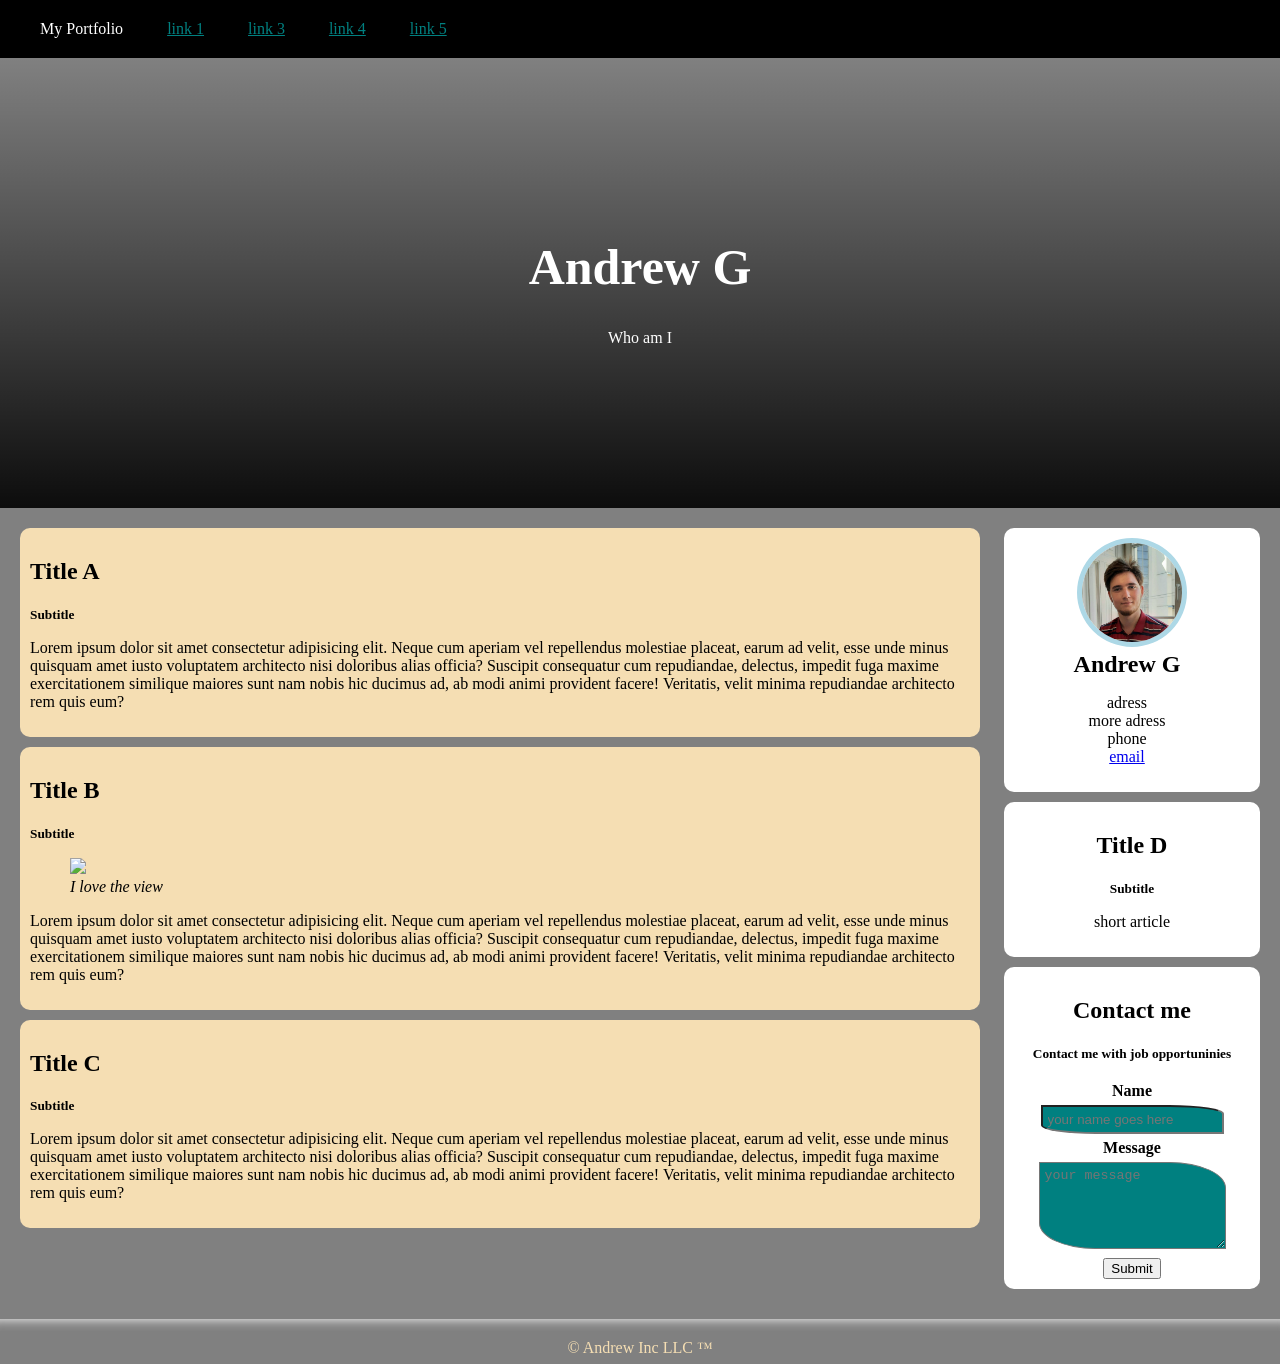
==== index.html @ 8a7b6518 "code along - foundation" ====
<!DOCTYPE html>
<html lang="en">
<head>
    <meta charset="UTF-8">
    <meta http-equiv="X-UA-Compatible" content="IE=edge">
    <meta name="viewport" content="width=device-width, initial-scale=1.0">
    <title>Andrew G</title>
    <link rel="stylesheet" href="CSS/main.css">
</head>
<body>

    <!-- Nav-Bar //-->
    <nav>
        <ul>
            <li>My Portfolio</li>
            <li><a href="#">            link 1</a></li>
            <li><a href="#">            link 3</a></li>
            <li><a href="page3.html">   link 4</a></li>
            <li><a href="#">            link 5</a></li>
        </ul>
    </nav>

    <!-- Hero-Image //-->
    <div class="hero-image">
        <div class="hero-text">
            <h1 style="font-size:50px;">Andrew G</h1>
            <p>Who am I</p>
        </div>
    </div>

    <!-- Main //-->
    <main>
        <div id="main">
            <article class="main-article">
                <h1>Title A</h1>
                <strong><small>Subtitle</small></strong>
                <p>
                    Lorem ipsum dolor sit amet consectetur adipisicing elit. Neque cum aperiam vel repellendus molestiae placeat, earum ad velit, esse unde minus quisquam amet iusto voluptatem architecto nisi doloribus alias officia?
                    Suscipit consequatur cum repudiandae, delectus, impedit fuga maxime exercitationem similique maiores sunt nam nobis hic ducimus ad, ab modi animi provident facere! Veritatis, velit minima repudiandae architecto rem quis eum?
                </p>
            </article>
            <article class="main-article">
                <h1>Title B</h1>
                <strong><small>Subtitle</small></strong>
                <figure>
                    <img src="http://placehold.it/400x200">
                    <figcaption><em>I love the view</em></figcaption> 
                </figure>
                <p>
                    Lorem ipsum dolor sit amet consectetur adipisicing elit. Neque cum aperiam vel repellendus molestiae placeat, earum ad velit, esse unde minus quisquam amet iusto voluptatem architecto nisi doloribus alias officia?
                    Suscipit consequatur cum repudiandae, delectus, impedit fuga maxime exercitationem similique maiores sunt nam nobis hic ducimus ad, ab modi animi provident facere! Veritatis, velit minima repudiandae architecto rem quis eum?
                </p>
            </article>
            <article class="main-article">
                <h1>Title C</h1>
                <strong><small>Subtitle</small></strong>
                <p>
                    Lorem ipsum dolor sit amet consectetur adipisicing elit. Neque cum aperiam vel repellendus molestiae placeat, earum ad velit, esse unde minus quisquam amet iusto voluptatem architecto nisi doloribus alias officia?
                    Suscipit consequatur cum repudiandae, delectus, impedit fuga maxime exercitationem similique maiores sunt nam nobis hic ducimus ad, ab modi animi provident facere! Veritatis, velit minima repudiandae architecto rem quis eum?
                </p>
            </article>
        </div>

        <!-- Sidebar -->
        <div id="side">
            <article class="side-article"  id="profile">
                <img id="profile-image" src="images/MyPhoto_Cut.jpg">
                <div id="profile-detail">
                    <h2>Andrew G</h2>
                    <ul>
                        <li>adress</li>
                        <li>more adress</li>
                        <li>phone</li>
                        <li><a href="mailto:varganhell2004@gmail.com">email</a></li>

                    </ul>
                </div>
            </article>
            <article class="side-article">
                <h1>Title D</h1>
                <strong><small>Subtitle</small></strong>
                <p>short article</p>
            </article>
            <article class="side-article">
                
                <h1>Contact me</h1>
                <strong><small>Contact me with job opportuninies</small></strong>
                <br>
                <form action="mailto:johnd@gmail.com" method="POST">
                    <lable for="name"><strong>Name</strong></lable>
                    <br>
                    <input type="text" id="name" placeholder="your name goes here">
                    <br>
                    <lable for="body"><strong>Message</strong></lable>
                    <br>
                    <textarea id="body" placeholder="your message" rows="5"></textarea>
                    <button tpe="submit">Submit</button>
                </form>
            </article>
        </div>
    </main>

    <!-- Footer -->
    <footer>
        <hr>
        <div>
            &copy; Andrew Inc LLC &trade;
        </div>
    </footer>

</body>
</html>
---- CSS/main.css ----
body, html{
    height: 100%;
    margin: 0px;
}

body{
    background-color: grey;
}

nav li{
    display: inline;
    margin: 20px;
}

nav ul{
    background-color: black;
    margin: 0;
    list-style-type: none;
    width: 100%;
    padding: 20px;
}

nav{
    display: block;
    color: white;
}

nav a{
    color: teal
}

nav a:hover{
    color: white
}

nav ul:hover{
    background-color: red;
    transform: rotate(180deg);
}

.hero-image{
    background-image: 
        linear-gradient(rgba(0,0,0,0),rgba(0,0,0,0.9)),
        url(https://images.immediate.co.uk/production/volatile/sites/4/2021/08/mountains-7ddde89.jpg?quality=90&webp=true&resize=556,236);
        
    height: 50%;
    background-repeat: no-repeat;
    background-size: cover;
    background-position: center;
    position: relative;
}

.hero-text{
    color: white;
    text-align: center;
    position: absolute;
    top: 50%;
    left: 50%;
    transform: translate(-50%,-50%);
}

#main{
    width: 75%;
    float: left;
    height: 100%;
    padding-left: 20px;
    padding-top: 20px;
}

#side{
    width: 20%;
    float: right;
    height: 100%;
    padding: 20px;
}

#profile-image{
    width: 100px;
    border-radius: 50%;
    border: 5px solid lightblue;

}

#profile{
    text-align: center;
}

.side-article ul{
    list-style-type: none;
    padding-left: 0;
}

#profile h2{
    display: inline;
}

#profile-detail{
    margin-right: 10px;
    text-align: center;
}

.side-article, .main-article{
    padding: 10px;
    margin-bottom: 10px;
    border-radius: 10px;
}

.side-article{
    background-color: white;
    text-align: center;
}

.main-article{
    background-color: wheat;
}

form{
    margin-top: 20px;

}

textarea, input{
    background-color: teal;
    border-radius: 0 30%;
    padding: 5px;
    margin: 5px;

}

.side-article h1{
    margin-bottom: 20px;

}

footer{
    bottom: 0px;
    width: 100%;
    height: 5vh;
    margin-top: 0;

}

footer div{
    text-align: center;
    color: wheat;

}

footer hr{
    margin-top: 0px;
    height: 12px;
    border: 0px;
    box-shadow: inset 0 12px 12px -12px white;
}

main{
    overflow:auto;
}
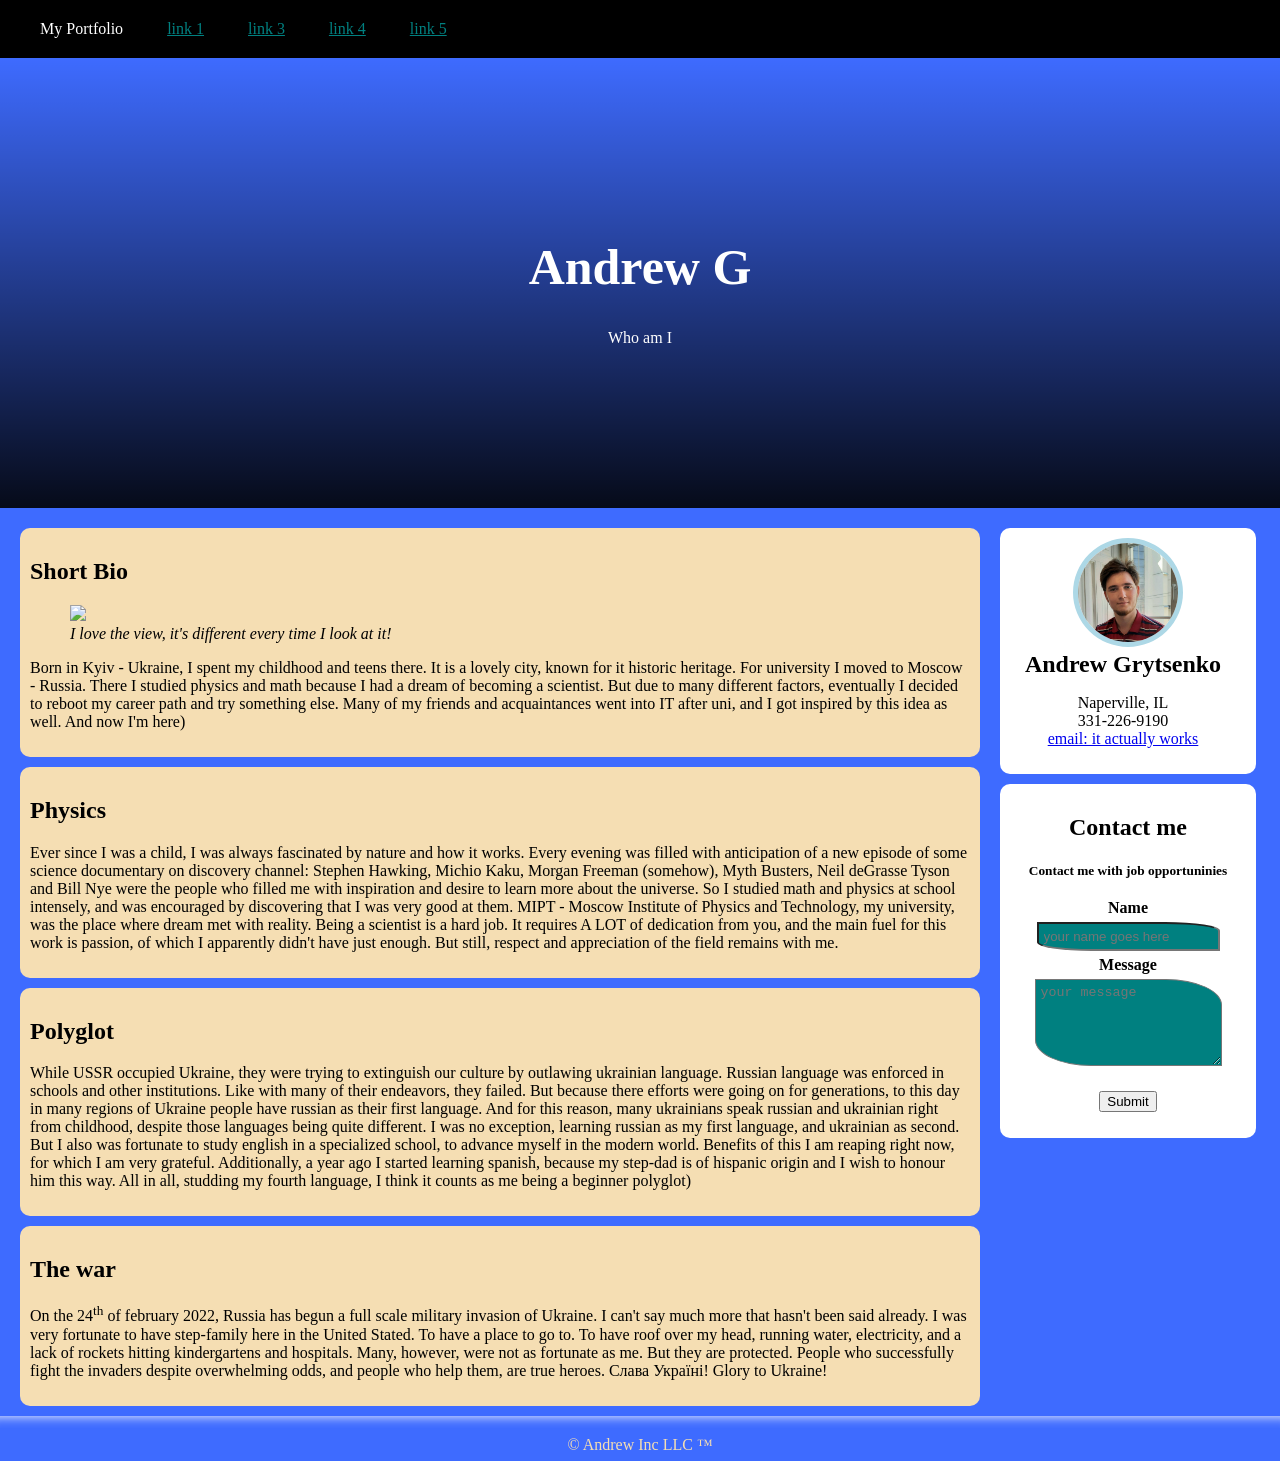
==== commit c6293fc5: "final commit" ====
--- a/index.html
+++ b/index.html
@@ -1,7 +1,7 @@
 <!DOCTYPE html>
 <html lang="en">
 <head>
-    <meta charset="UTF-8">
+    <meta charset="UTF-16">
     <meta http-equiv="X-UA-Compatible" content="IE=edge">
     <meta name="viewport" content="width=device-width, initial-scale=1.0">
     <title>Andrew G</title>
@@ -15,7 +15,7 @@
             <li>My Portfolio</li>
             <li><a href="#">            link 1</a></li>
             <li><a href="#">            link 3</a></li>
-            <li><a href="page3.html">   link 4</a></li>
+            <li><a href="index.html">   link 4</a></li>
             <li><a href="#">            link 5</a></li>
         </ul>
     </nav>
@@ -32,33 +32,66 @@
     <main>
         <div id="main">
             <article class="main-article">
-                <h1>Title A</h1>
-                <strong><small>Subtitle</small></strong>
+                <h1>Short Bio</h1>
+                <figure>
+                    <img src="https://picsum.photos/200">
+                    <figcaption><em>I love the view, it's different every time I look at it!</em></figcaption> 
+                </figure>
                 <p>
-                    Lorem ipsum dolor sit amet consectetur adipisicing elit. Neque cum aperiam vel repellendus molestiae placeat, earum ad velit, esse unde minus quisquam amet iusto voluptatem architecto nisi doloribus alias officia?
-                    Suscipit consequatur cum repudiandae, delectus, impedit fuga maxime exercitationem similique maiores sunt nam nobis hic ducimus ad, ab modi animi provident facere! Veritatis, velit minima repudiandae architecto rem quis eum?
+                    Born in Kyiv - Ukraine, I spent my childhood and teens there. 
+                    It is a lovely city, known for it historic heritage.
+                    For university I moved to Moscow - Russia.
+                    There I studied physics and math because I had a dream of becoming a scientist.
+                    But due to many different factors, eventually I decided to reboot my career path and try something else.
+                    Many of my friends and acquaintances went into IT after uni, and I got inspired by this idea as well.
+                    And now I'm here)
+
                 </p>
             </article>
             <article class="main-article">
-                <h1>Title B</h1>
-                <strong><small>Subtitle</small></strong>
-                <figure>
-                    <img src="http://placehold.it/400x200">
-                    <figcaption><em>I love the view</em></figcaption> 
-                </figure>
+                <h1>Physics</h1>
                 <p>
-                    Lorem ipsum dolor sit amet consectetur adipisicing elit. Neque cum aperiam vel repellendus molestiae placeat, earum ad velit, esse unde minus quisquam amet iusto voluptatem architecto nisi doloribus alias officia?
-                    Suscipit consequatur cum repudiandae, delectus, impedit fuga maxime exercitationem similique maiores sunt nam nobis hic ducimus ad, ab modi animi provident facere! Veritatis, velit minima repudiandae architecto rem quis eum?
+                    Ever since I was a child, I was always fascinated by nature and how it works. 
+                    Every evening was filled with anticipation of a new episode of some science documentary on discovery channel:
+                    Stephen Hawking, Michio Kaku, Morgan Freeman (somehow), Myth Busters, Neil deGrasse Tyson and 
+                    Bill Nye were the people who filled me with inspiration and desire to learn more about the universe.
+                    So I studied math and physics at school intensely, and was encouraged by discovering that I was very good at them.
+                    MIPT - Moscow Institute of Physics and Technology, my university, was the place where dream met with reality.
+                    Being a scientist is a hard job.
+                    It requires A LOT of dedication from you, and the main fuel for this work is passion, of which I apparently didn't have just enough. 
+                    But still, respect and appreciation of the field remains with me.
+
                 </p>
             </article>
             <article class="main-article">
-                <h1>Title C</h1>
-                <strong><small>Subtitle</small></strong>
+                <h1>Polyglot</h1>
                 <p>
-                    Lorem ipsum dolor sit amet consectetur adipisicing elit. Neque cum aperiam vel repellendus molestiae placeat, earum ad velit, esse unde minus quisquam amet iusto voluptatem architecto nisi doloribus alias officia?
-                    Suscipit consequatur cum repudiandae, delectus, impedit fuga maxime exercitationem similique maiores sunt nam nobis hic ducimus ad, ab modi animi provident facere! Veritatis, velit minima repudiandae architecto rem quis eum?
+                    While USSR occupied Ukraine, they were trying to extinguish our culture by outlawing ukrainian language. 
+                    Russian language was enforced in schools and other institutions. 
+                    Like with many of their endeavors, they failed.
+                    But because there efforts were going on for generations, to this day in many regions of Ukraine people have russian as their first language.
+                    And for this reason, many ukrainians speak russian and ukrainian right from childhood, despite those languages being quite different.
+                    I was no exception, learning russian as my first language, and ukrainian as second. 
+                    But I also was fortunate to study english in a specialized school, to advance myself in the modern world.
+                    Benefits of this I am reaping right now, for which I am very grateful.
+                    Additionally, a year ago I started learning spanish, because my step-dad is of hispanic origin and I wish to honour him this way.
+                    All in all, studding my fourth language, I think it counts as me being a beginner polyglot)
                 </p>
             </article>
+
+            <article class="main-article">
+                <h1>The war</h1>
+                <p>
+                    On the 24<sup>th</sup> of february 2022, Russia has begun a full scale military invasion of Ukraine. 
+                    I can't say much more that hasn't been said already. 
+                    I was very fortunate to have step-family here in the United Stated.
+                    To have a place to go to. To have roof over my head, running water, electricity, and a lack of rockets hitting kindergartens and hospitals.
+                    Many, however, were not as fortunate as me. But they are protected.
+                    People who successfully fight the invaders despite overwhelming odds, and people who help them, are true heroes.
+                    Слава Україні! Glory to Ukraine!
+                </p>
+            </article>
+
         </div>
 
         <!-- Sidebar -->
@@ -66,20 +99,14 @@
             <article class="side-article"  id="profile">
                 <img id="profile-image" src="images/MyPhoto_Cut.jpg">
                 <div id="profile-detail">
-                    <h2>Andrew G</h2>
+                    <h2>Andrew Grytsenko</h2>
                     <ul>
-                        <li>adress</li>
-                        <li>more adress</li>
-                        <li>phone</li>
-                        <li><a href="mailto:varganhell2004@gmail.com">email</a></li>
+                        <li>Naperville, IL</li>
+                        <li>331-226-9190</li>
+                        <li><a href="mailto:andrew.grit.vh@gmail.com">email: it actually works</a></li>
 
                     </ul>
                 </div>
-            </article>
-            <article class="side-article">
-                <h1>Title D</h1>
-                <strong><small>Subtitle</small></strong>
-                <p>short article</p>
             </article>
             <article class="side-article">
                 
@@ -94,7 +121,7 @@
                     <lable for="body"><strong>Message</strong></lable>
                     <br>
                     <textarea id="body" placeholder="your message" rows="5"></textarea>
-                    <button tpe="submit">Submit</button>
+                    <p><button type="submit">Submit</button></p>
                 </form>
             </article>
         </div>
--- a/CSS/main.css
+++ b/CSS/main.css
@@ -4,7 +4,7 @@
 }
 
 body{
-    background-color: grey;
+    background-color: rgba(0, 60, 255, 0.757);
 }
 
 nav li{
@@ -34,14 +34,13 @@
 }
 
 nav ul:hover{
-    background-color: red;
     transform: rotate(180deg);
 }
 
 .hero-image{
     background-image: 
         linear-gradient(rgba(0,0,0,0),rgba(0,0,0,0.9)),
-        url(https://images.immediate.co.uk/production/volatile/sites/4/2021/08/mountains-7ddde89.jpg?quality=90&webp=true&resize=556,236);
+        url(https://picsum.photos/1000);
         
     height: 50%;
     background-repeat: no-repeat;
@@ -155,4 +154,6 @@
 
 main{
     overflow:auto;
+    height: auto;
+    display: flex;
 }
